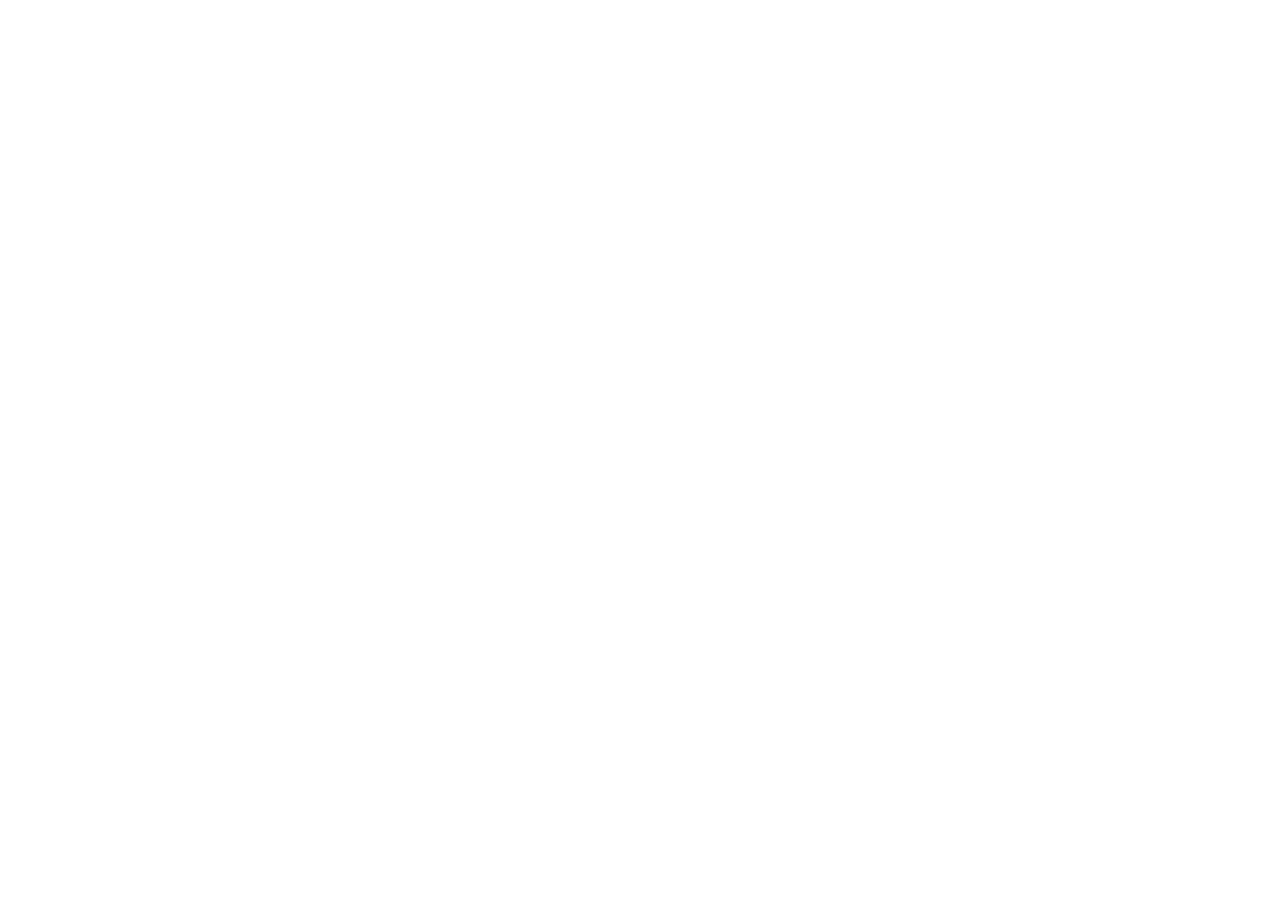
==== dadJokes/index.html @ 244d4c7e "added new starting template for next project" ====
<!DOCTYPE HTML>
<html>
<head>
<meta charset="utf-8">
<meta http-equiv="X-UA-Compatible" content="ie=edge">
<meta name="viewport" content="width=device-width, initial-scale=1.0">
<title>untitled</title>
<!-- <link rel="stylesheet" href="./css/all.min.css" /> -->
<link rel="stylesheet" href="./css/bootstrap.min.css" />
<link rel="stylesheet" href="./css/style.css" />
</head>

<body class="d-flex flex-column justify-content-center align-items-center m-0">
  <script src="./js/all.min.js"></script>
  <script src="./js/bootstrap.min.js"></script>
  <script src="./js/index.js"></script>
</body>
</html>
---- dadJokes/css/style.css ----
* {
  box-sizing: border-box;
}

body {
  height: 100vh;
  overflow: hidden;
}
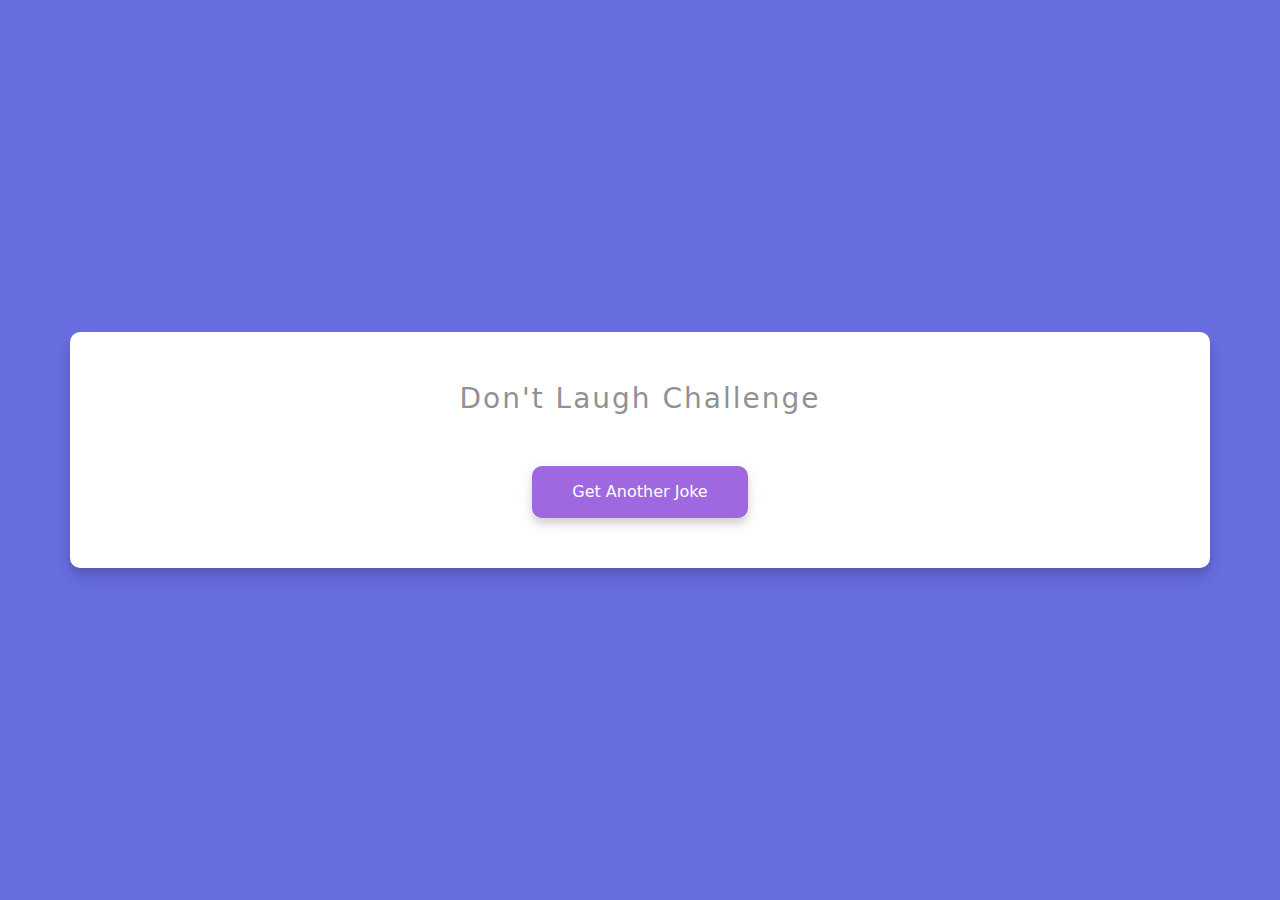
==== commit 74a6e5b2: "finished dad joke project" ====
--- a/dadJokes/index.html
+++ b/dadJokes/index.html
@@ -4,13 +4,18 @@
 <meta charset="utf-8">
 <meta http-equiv="X-UA-Compatible" content="ie=edge">
 <meta name="viewport" content="width=device-width, initial-scale=1.0">
-<title>untitled</title>
+<title>Dad Jokes</title>
 <!-- <link rel="stylesheet" href="./css/all.min.css" /> -->
 <link rel="stylesheet" href="./css/bootstrap.min.css" />
 <link rel="stylesheet" href="./css/style.css" />
 </head>
 
 <body class="d-flex flex-column justify-content-center align-items-center m-0">
+  <div class="container">
+    <h3>Don't Laugh Challenge</h3>
+    <div id="joke" class="joke"></div>
+    <button id="jokeBtn" class="button">Get Another Joke</button>
+  </div>
   <script src="./js/all.min.js"></script>
   <script src="./js/bootstrap.min.js"></script>
   <script src="./js/index.js"></script>
--- a/dadJokes/css/style.css
+++ b/dadJokes/css/style.css
@@ -5,4 +5,47 @@
 body {
   height: 100vh;
   overflow: hidden;
+  background-color: #686de0;
+  padding: 20px;
+}
+
+.container {
+  background-color: white;
+  border-radius: 10px;
+  box-shadow: 0 10px 20px rgba(0, 0, 0, 0.1), 0 6px 6px rgba(0, 0, 0, 0.1);
+  padding: 50px 20px;
+  text-align: center;
+}
+
+h3 {
+  margin: 0;
+  opacity: 0.5;
+  letter-spacing: 2px;
+}
+
+.joke {
+  font-size: 30px;
+  letter-spacing: 1px;
+  line-height: 40px;
+  margin: 50px auto;
+  max-width: 600px;
+}
+
+.button {
+  background-color: #9f68e0;
+  border: 0;
+  border-radius: 10px;
+  color: white;
+  box-shadow: 0 5px 15px rgba(0, 0, 0, 0.1), 0 6px 6px rgba(0, 0, 0, 0.1);
+  padding: 14px 40px;
+  font-size: 16px;
+  cursor: pointer;
+}
+
+.button:active {
+  transform: scale(0.98);
+}
+
+.button:focus {
+  outline: 0;
 }